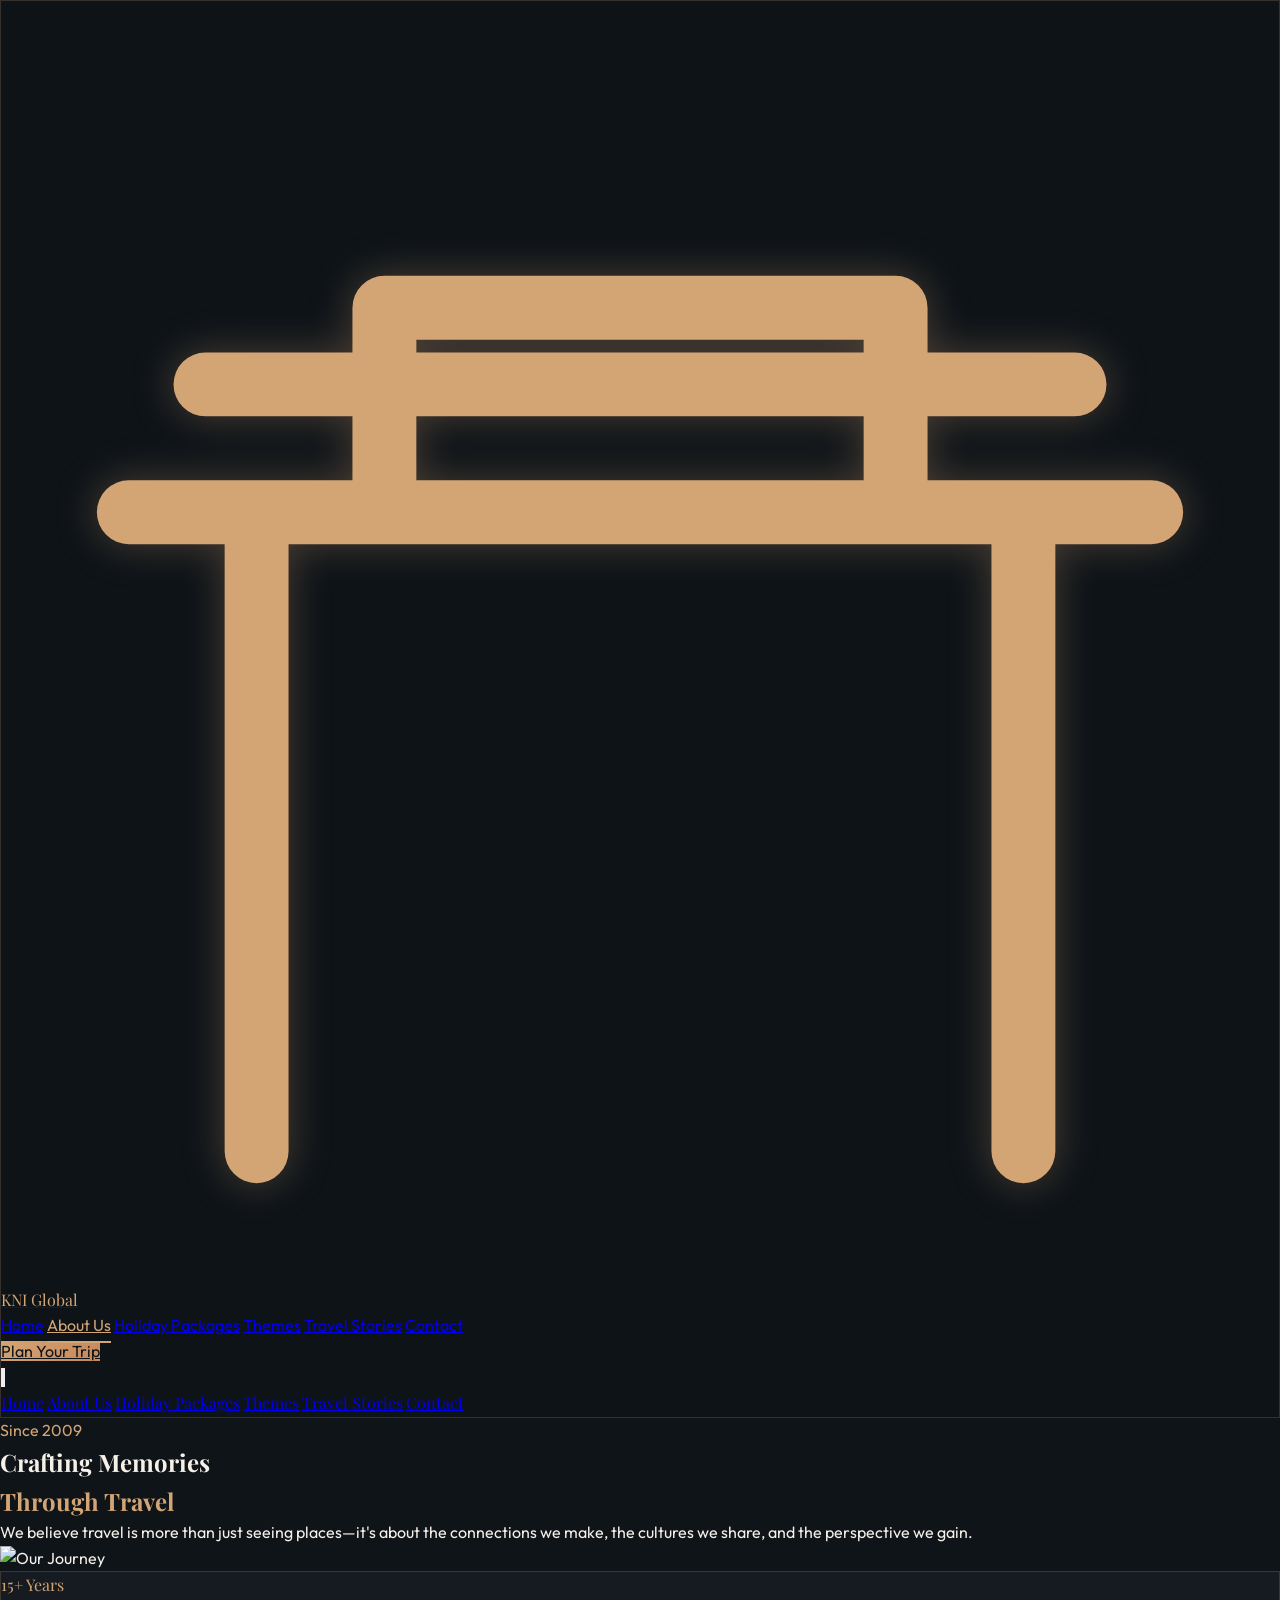
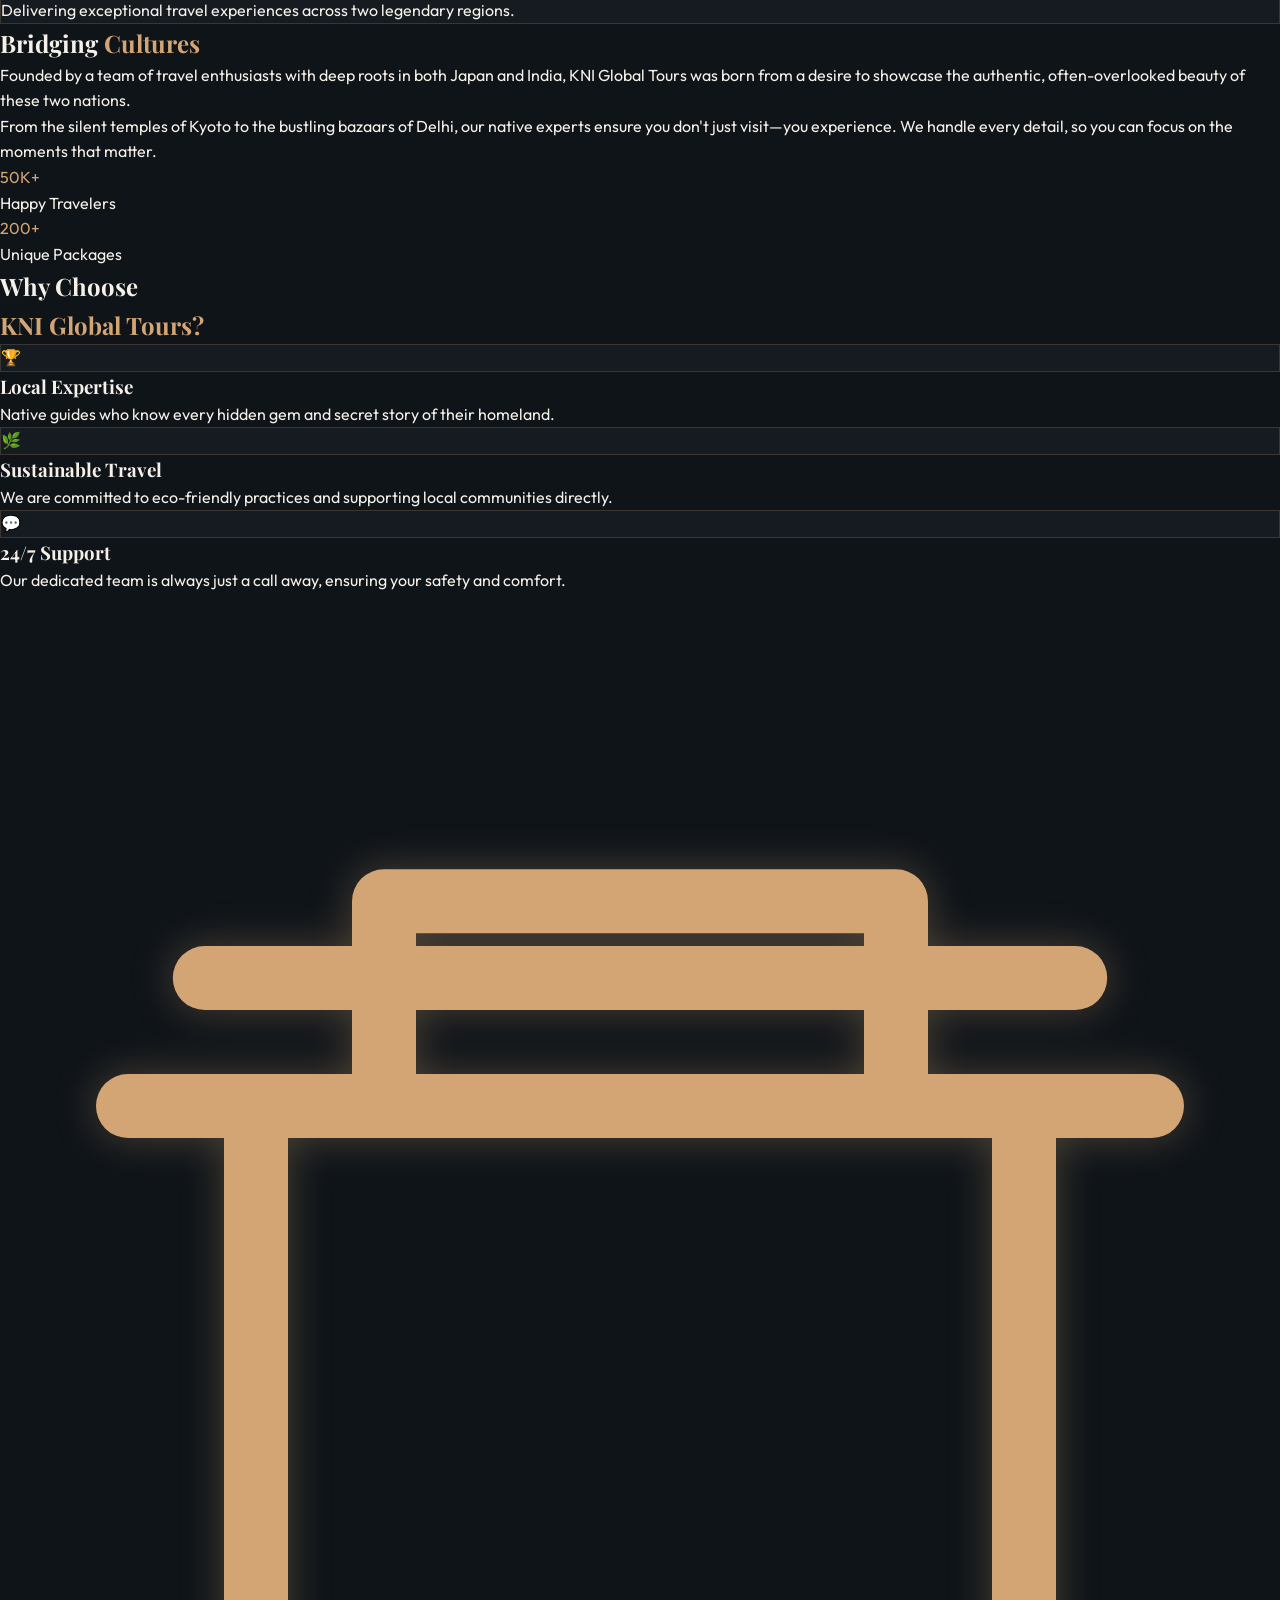
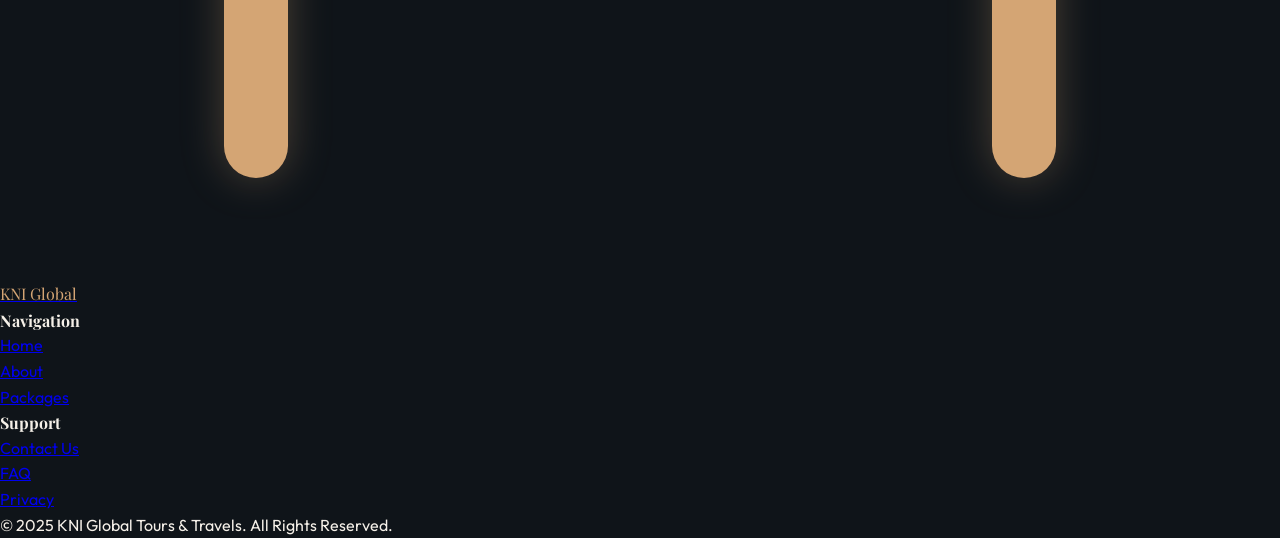
==== about.html @ b529fb2f "feat: Initialize project structure with core HTML pages, common CSS, and theme categories." ====
<!DOCTYPE html>
<html lang="en" class="scroll-smooth">
<head>
    <meta charset="UTF-8">
    <meta name="viewport" content="width=device-width, initial-scale=1.0">
    <title>About Us | Our Story - KNI Global Tours</title>
    <meta name="description" content="Learn about our mission to connect travelers with the extraordinary cultures of Japan and India since 2009.">
    <script src="https://cdn.tailwindcss.com/3.4.17"></script>
    <link rel="preconnect" href="https://fonts.googleapis.com">
    <link rel="preconnect" href="https://fonts.gstatic.com" crossorigin>
    <link href="https://fonts.googleapis.com/css2?family=Playfair+Display:wght@400;500;600;700&family=Outfit:wght@300;400;500;600;700&display=swap" rel="stylesheet">
    <link rel="stylesheet" href="css/common.css">
</head>
<body class="bg-dark text-white overflow-x-hidden">

    <!-- Header (Same as index.html) -->
    <header id="header" class="fixed top-0 left-0 right-0 z-50 transition-all duration-500 glass">
        <div class="max-w-7xl mx-auto px-4 sm:px-6 lg:px-8">
            <div class="flex items-center justify-between h-20 sm:h-24">
                <a href="index.html" class="flex items-center gap-3">
                    <svg class="w-10 h-10 torii-gate" viewBox="0 0 50 50" fill="none">
                        <path d="M10 45V20M40 45V20M5 20H45M8 15H42M15 20V12M35 20V12M15 12H35" stroke="var(--color-primary)" stroke-width="2.5" stroke-linecap="round" />
                    </svg>
                    <div>
                        <span class="font-display text-2xl font-bold tracking-tight text-primary">KNI Global</span>
                    </div>
                </a>
                <nav class="hidden lg:flex items-center gap-10">
                    <a href="index.html" class="nav-link font-medium text-sm tracking-wide">Home</a>
                    <a href="about.html" class="nav-link active font-medium text-sm tracking-wide">About Us</a>
                    <a href="packages.html" class="nav-link font-medium text-sm tracking-wide">Holiday Packages</a>
                    <a href="themes.html" class="nav-link font-medium text-sm tracking-wide">Themes</a>
                    <a href="blogs.html" class="nav-link font-medium text-sm tracking-wide">Travel Stories</a>
                    <a href="contact.html" class="nav-link font-medium text-sm tracking-wide">Contact</a>
                </nav>
                <div class="hidden lg:block">
                    <a href="contact.html" class="px-8 py-3 rounded-full font-bold text-sm transition-all duration-300 hover:scale-105 shadow-lg shadow-primary/20" style="background: linear-gradient(135deg, var(--color-primary), var(--color-secondary)); color: #0f1419;">
                        Plan Your Trip
                    </a>
                </div>
                <button id="mobile-menu-btn" class="lg:hidden p-2 text-primary" onclick="toggleMobileMenu()">
                    <svg class="w-8 h-8" fill="none" stroke="currentColor" viewBox="0 0 24 24"><path id="menu-icon" stroke-linecap="round" stroke-linejoin="round" stroke-width="2" d="M4 6h16M4 12h16M4 18h16" /></svg>
                </button>
            </div>
        </div>
        <!-- Mobile Menu Overlay -->
        <div id="mobile-menu" class="lg:hidden hidden fixed inset-0 top-[80px] z-40 bg-dark/95 backdrop-blur-xl">
            <div class="px-6 py-12 space-y-6 flex flex-col items-center">
                <a href="index.html" class="text-2xl font-display font-semibold hover:text-primary transition-colors">Home</a>
                <a href="about.html" class="text-2xl font-display font-semibold hover:text-primary transition-colors">About Us</a>
                <a href="packages.html" class="text-2xl font-display font-semibold hover:text-primary transition-colors">Holiday Packages</a>
                <a href="themes.html" class="text-2xl font-display font-semibold hover:text-primary transition-colors">Themes</a>
                <a href="blogs.html" class="text-2xl font-display font-semibold hover:text-primary transition-colors">Travel Stories</a>
                <a href="contact.html" class="text-2xl font-display font-semibold hover:text-primary transition-colors">Contact</a>
            </div>
        </div>
    </header>

    <main class="pt-32 pb-24">
        <section class="container mx-auto px-6">
            <div class="text-center mb-24 max-w-4xl mx-auto">
                <span class="text-primary font-bold uppercase tracking-[0.3em] text-xs mb-4 block">Since 2009</span>
                <h1 class="font-display text-5xl md:text-7xl font-bold mb-8 leading-tight">Crafting Memories <br><span class="italic text-primary">Through Travel</span></h1>
                <p class="text-xl md:text-2xl opacity-70 font-light leading-relaxed">
                    We believe travel is more than just seeing places—it's about the connections we make, the cultures we share, and the perspective we gain. 
                </p>
            </div>

            <!-- Story Grid -->
            <div class="grid lg:grid-cols-2 gap-20 items-center mb-32">
                <div class="relative order-2 lg:order-1">
                    <div class="rounded-[40px] overflow-hidden shadow-2xl">
                        <img src="assets/images/japan_alps.png" class="w-full h-[600px] object-cover" alt="Our Journey">
                    </div>
                    <div class="absolute -bottom-10 -right-10 glass p-8 rounded-3xl hidden md:block max-w-xs border border-primary/20 shadow-2xl">
                        <p class="font-display text-2xl font-bold text-primary mb-2">15+ Years</p>
                        <p class="text-sm opacity-60">Delivering exceptional travel experiences across two legendary regions.</p>
                    </div>
                </div>
                <div class="order-1 lg:order-2 space-y-8">
                    <h2 class="font-display text-4xl font-bold">Bridging <span class="text-primary italic">Cultures</span></h2>
                    <p class="text-lg opacity-70 font-light leading-relaxed">
                        Founded by a team of travel enthusiasts with deep roots in both Japan and India, KNI Global Tours was born from a desire to showcase the authentic, often-overlooked beauty of these two nations. 
                    </p>
                    <p class="text-lg opacity-70 font-light leading-relaxed">
                        From the silent temples of Kyoto to the bustling bazaars of Delhi, our native experts ensure you don't just visit—you experience. We handle every detail, so you can focus on the moments that matter.
                    </p>
                    <div class="grid grid-cols-2 gap-8 pt-8 border-t border-white/10">
                        <div>
                            <p class="text-4xl font-bold text-primary mb-2">50K+</p>
                            <p class="text-xs uppercase tracking-widest opacity-40 font-bold">Happy Travelers</p>
                        </div>
                        <div>
                            <p class="text-4xl font-bold text-primary mb-2">200+</p>
                            <p class="text-xs uppercase tracking-widest opacity-40 font-bold">Unique Packages</p>
                        </div>
                    </div>
                </div>
            </div>

            <!-- Values Section -->
            <div class="bg-surface/30 rounded-[60px] p-12 sm:p-24 relative overflow-hidden border border-white/5">
                <div class="absolute top-0 right-0 w-80 h-80 bg-primary/10 rounded-full blur-[100px]"></div>
                
                <h2 class="font-display text-4xl md:text-5xl font-bold text-center mb-20 leading-tight">Why Choose <br><span class="text-primary">KNI Global Tours?</span></h2>
                
                <div class="grid grid-cols-1 md:grid-cols-3 gap-12">
                    <div class="space-y-6 text-center group">
                        <div class="w-20 h-20 glass rounded-3xl mx-auto flex items-center justify-center text-4xl group-hover:bg-primary group-hover:text-dark transition-all duration-500">🏆</div>
                        <h3 class="font-display text-2xl font-bold">Local Expertise</h3>
                        <p class="opacity-60 font-light">Native guides who know every hidden gem and secret story of their homeland.</p>
                    </div>
                    <div class="space-y-6 text-center group">
                        <div class="w-20 h-20 glass rounded-3xl mx-auto flex items-center justify-center text-4xl group-hover:bg-primary group-hover:text-dark transition-all duration-500">🌿</div>
                        <h3 class="font-display text-2xl font-bold">Sustainable Travel</h3>
                        <p class="opacity-60 font-light">We are committed to eco-friendly practices and supporting local communities directly.</p>
                    </div>
                    <div class="space-y-6 text-center group">
                        <div class="w-20 h-20 glass rounded-3xl mx-auto flex items-center justify-center text-4xl group-hover:bg-primary group-hover:text-dark transition-all duration-500">💬</div>
                        <h3 class="font-display text-2xl font-bold">24/7 Support</h3>
                        <p class="opacity-60 font-light">Our dedicated team is always just a call away, ensuring your safety and comfort.</p>
                    </div>
                </div>
            </div>
        </section>
    </main>

    <!-- Footer (Same as index.html) -->
    <footer class="bg-black pt-24 pb-12 border-t border-white/5">
        <div class="container mx-auto px-6">
            <!-- Footer Content -->
            <div class="grid grid-cols-1 md:grid-cols-2 lg:grid-cols-4 gap-16 mb-20 text-center md:text-left">
                <div class="space-y-8 flex flex-col items-center md:items-start">
                    <a href="index.html" class="flex items-center gap-3">
                        <svg class="w-10 h-10 torii-gate" viewBox="0 0 50 50" fill="none"><path d="M10 45V20M40 45V20M5 20H45M8 15H42M15 20V12M35 20V12M15 12H35" stroke="var(--color-primary)" stroke-width="2.5" stroke-linecap="round" /></svg>
                        <span class="font-display text-2xl font-bold text-primary">KNI Global</span>
                    </a>
                </div>
                <div><h4 class="font-display text-xl font-bold mb-8">Navigation</h4><ul class="space-y-4 opacity-50"><li><a href="index.html">Home</a></li><li><a href="about.html">About</a></li><li><a href="packages.html">Packages</a></li></ul></div>
                <div><h4 class="font-display text-xl font-bold mb-8">Support</h4><ul class="space-y-4 opacity-50"><li><a href="contact.html">Contact Us</a></li><li><a href="#">FAQ</a></li><li><a href="#">Privacy</a></li></ul></div>
            </div>
            <p class="text-center opacity-30 text-xs">© 2025 KNI Global Tours & Travels. All Rights Reserved.</p>
        </div>
    </footer>

    <script src="js/common.js"></script>
</body>
</html>
---- css/common.css ----
:root {
  --color-bg: #0f1419;
  --color-surface: #1a1f26;
  --color-text: #f5f0e8;
  --color-primary: #d4a574;
  --color-secondary: #c7875a;
  --color-accent: #ff6b6b;
  --glass-bg: rgba(26, 31, 38, 0.7);
  --glass-border: rgba(212, 165, 116, 0.2);
}

* {
  box-sizing: border-box;
  margin: 0;
  padding: 0;
}

html, body {
  height: 100%;
  scroll-behavior: smooth;
}

body {
  font-family: 'Outfit', sans-serif;
  background: var(--color-bg);
  color: var(--color-text);
  line-height: 1.6;
  overflow-x: hidden;
}

.font-display {
  font-family: 'Playfair Display', serif;
}

/* Custom scrollbar */
::-webkit-scrollbar {
  width: 8px;
}

::-webkit-scrollbar-track {
  background: var(--color-bg);
}

::-webkit-scrollbar-thumb {
  background: var(--color-primary);
  border-radius: 4px;
}

/* Animations */
@keyframes fadeInUp {
  from {
    opacity: 0;
    transform: translateY(30px);
  }
  to {
    opacity: 1;
    transform: translateY(0);
  }
}

@keyframes float {
  0%, 100% {
    transform: translateY(0);
  }
  50% {
    transform: translateY(-10px);
  }
}

@keyframes shimmer {
  0% {
    background-position: -200% 0;
  }
  100% {
    background-position: 200% 0;
  }
}

@keyframes pulse-glow {
  0%, 100% {
    box-shadow: 0 0 20px rgba(212, 165, 116, 0.3);
  }
  50% {
    box-shadow: 0 0 40px rgba(212, 165, 116, 0.6);
  }
}

.animate-fade-in-up {
  animation: fadeInUp 0.8s ease-out forwards;
}

.animate-float {
  animation: float 3s ease-in-out infinite;
}

.animate-delay-100 { animation-delay: 0.1s; }
.animate-delay-200 { animation-delay: 0.2s; }
.animate-delay-300 { animation-delay: 0.3s; }
.animate-delay-400 { animation-delay: 0.4s; }
.animate-delay-500 { animation-delay: 0.5s; }

.shimmer-text {
  background: linear-gradient(90deg, var(--color-primary) 0%, #fff 50%, var(--color-primary) 100%);
  background-size: 200% auto;
  -webkit-background-clip: text;
  -webkit-text-fill-color: transparent;
  animation: shimmer 3s linear infinite;
}

/* Glassmorphism */
.glass {
  background: var(--glass-bg);
  backdrop-filter: blur(10px);
  -webkit-backdrop-filter: blur(10px);
  border: 1px solid var(--glass-border);
}

/* Hero background pattern */
.hero-pattern {
  position: relative;
  background-image: 
    radial-gradient(circle at 20% 50%, rgba(212, 165, 116, 0.1) 0%, transparent 50%),
    radial-gradient(circle at 80% 20%, rgba(199, 135, 90, 0.1) 0%, transparent 50%),
    radial-gradient(circle at 40% 80%, rgba(212, 165, 116, 0.05) 0%, transparent 50%);
}

/* Card hover effects */
.card-hover {
  transition: all 0.4s cubic-bezier(0.175, 0.885, 0.32, 1.275);
}

.card-hover:hover {
  transform: translateY(-8px) scale(1.02);
  box-shadow: 0 20px 40px rgba(0, 0, 0, 0.4);
}

/* Gradient borders */
.gradient-border {
  position: relative;
}

.gradient-border::before {
  content: '';
  position: absolute;
  inset: 0;
  border-radius: inherit;
  padding: 1px;
  background: linear-gradient(135deg, var(--color-primary), var(--color-secondary), var(--color-primary));
  -webkit-mask: linear-gradient(#fff 0 0) content-box, linear-gradient(#fff 0 0);
  mask: linear-gradient(#fff 0 0) content-box, linear-gradient(#fff 0 0);
  -webkit-mask-composite: xor;
  mask-composite: exclude;
}

/* Navigation styles */
.nav-link {
  position: relative;
  padding: 0.5rem 0;
  transition: color 0.3s ease;
}

.nav-link::after {
  content: '';
  position: absolute;
  bottom: 0;
  left: 0;
  width: 0;
  height: 2px;
  background: var(--color-primary);
  transition: width 0.3s ease;
}

.nav-link:hover::after {
  width: 100%;
}

.nav-link.active {
  color: var(--color-primary);
}

.nav-link.active::after {
  width: 100%;
}

/* Search input styles */
.search-input {
  background: rgba(255, 255, 255, 0.05);
  border: 1px solid rgba(212, 165, 116, 0.2);
  transition: all 0.3s ease;
  color: var(--color-text);
}

.search-input:focus {
  background: rgba(255, 255, 255, 0.08);
  border-color: var(--color-primary);
  outline: none;
  box-shadow: 0 0 0 2px rgba(212, 165, 116, 0.2);
}

/* Hide scrollbar for mobile menu */
.hide-scrollbar {
  -ms-overflow-style: none;
  scrollbar-width: none;
}

.hide-scrollbar::-webkit-scrollbar {
  display: none;
}

/* Torii gate SVG animation */
.torii-gate {
  filter: drop-shadow(0 0 20px rgba(212, 165, 116, 0.3));
  transition: filter 0.3s ease;
}

.torii-gate:hover {
  filter: drop-shadow(0 0 30px rgba(212, 165, 116, 0.5));
}

/* Image styling */
.img-overlay {
  position: absolute;
  inset: 0;
  background: linear-gradient(to top, rgba(15, 20, 25, 0.8), transparent);
}

/* Utility classes */
.text-primary { color: var(--color-primary); }
.bg-surface { background-color: var(--color-surface); }
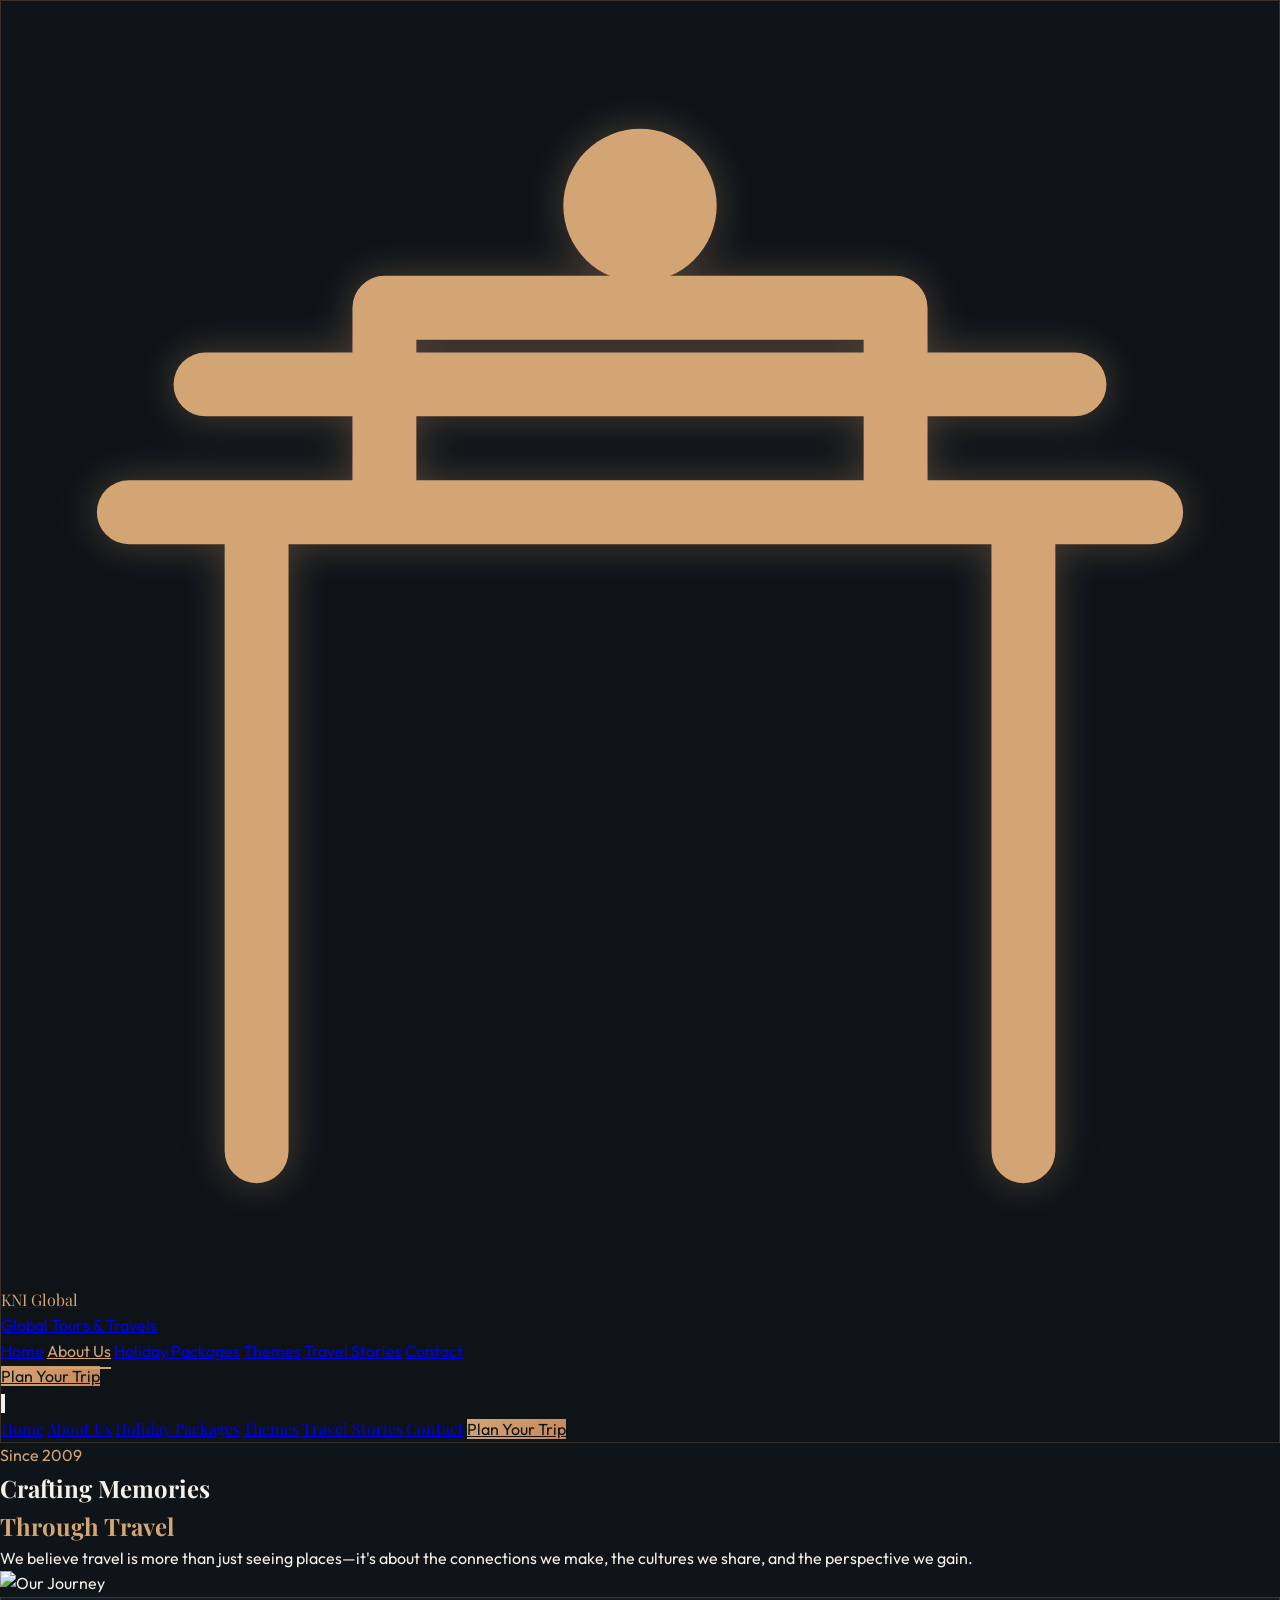
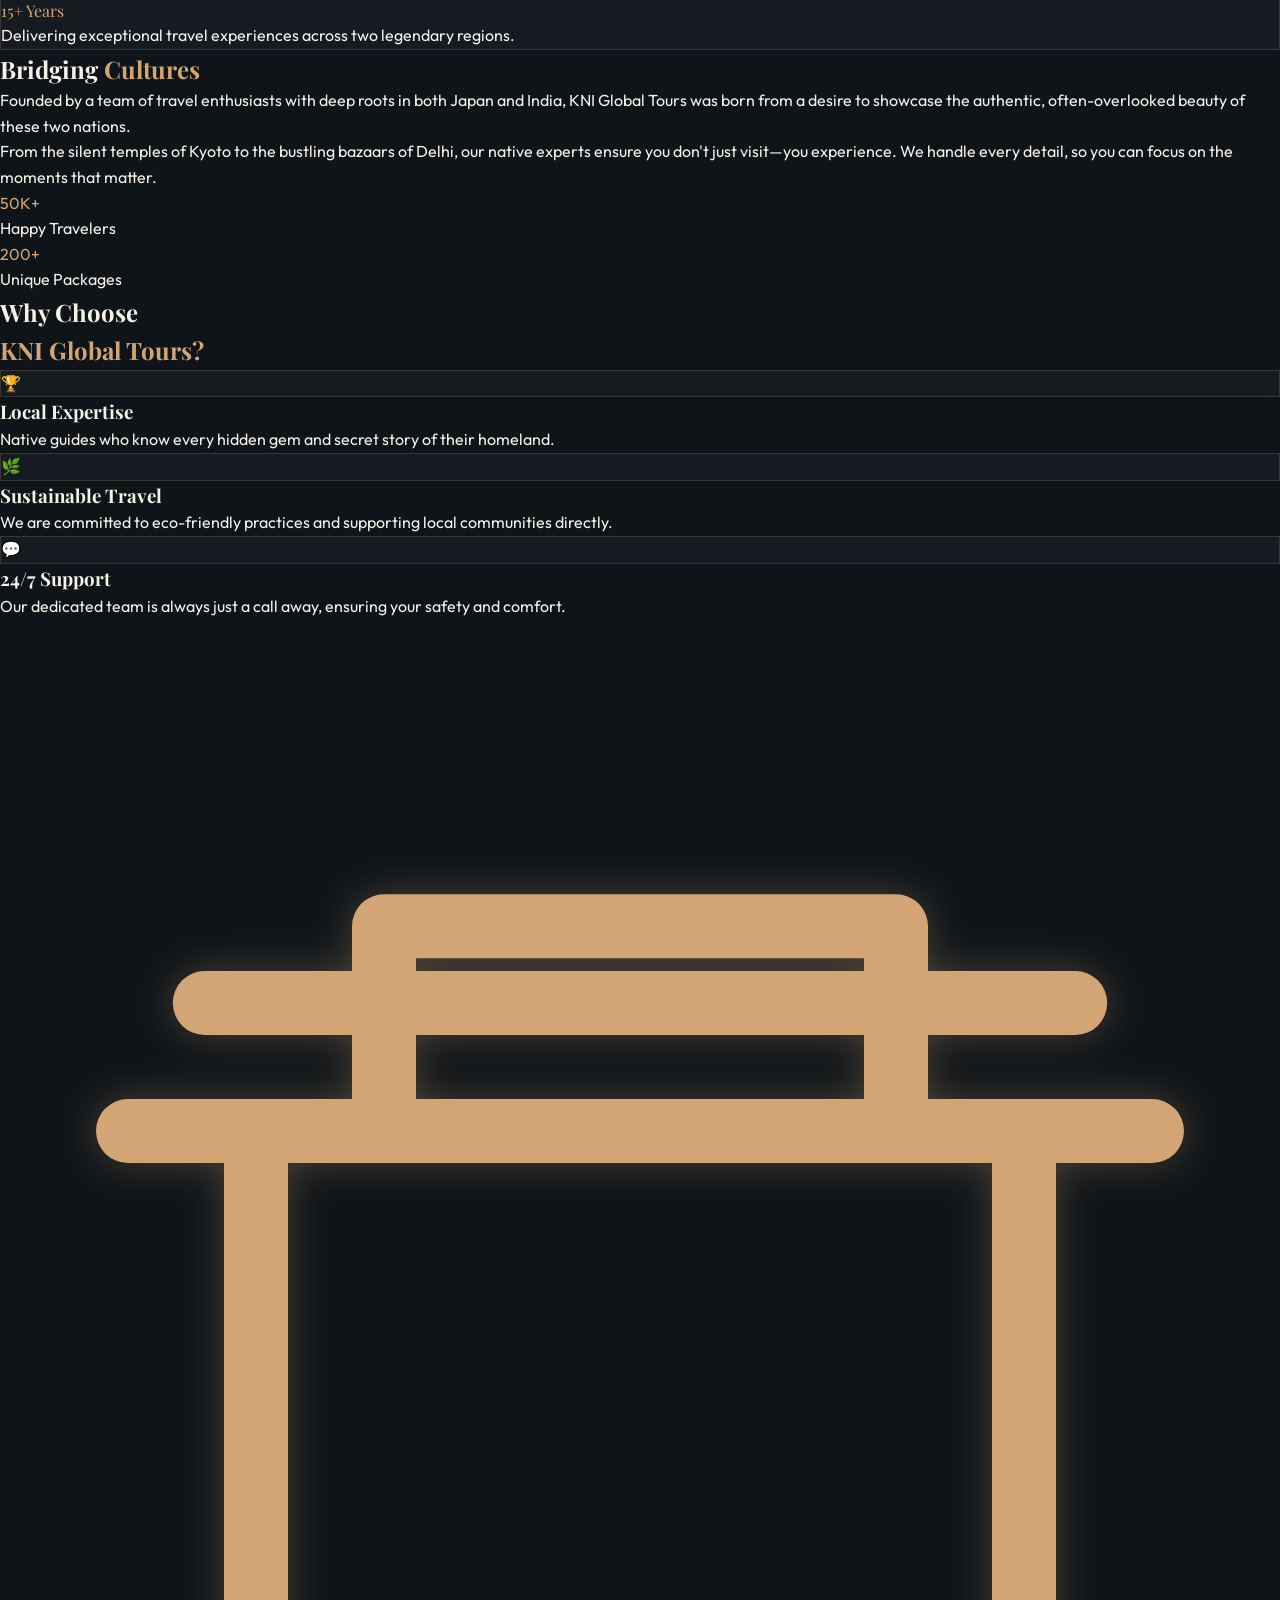
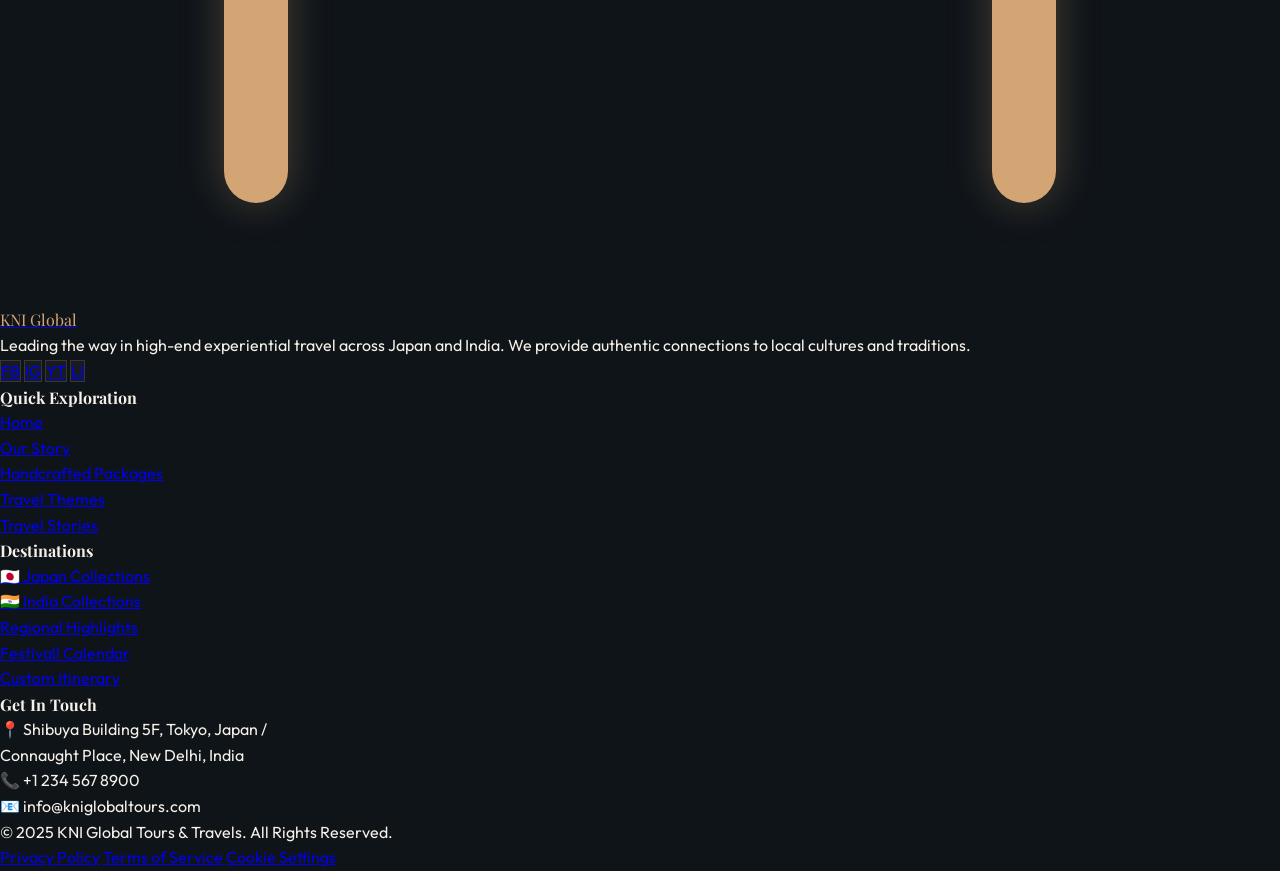
==== commit 2bfc3a41: "feat: Redesign global header and footer components and introduce common JavaScript for site-wide fun" ====
--- a/about.html
+++ b/about.html
@@ -14,17 +14,23 @@
 <body class="bg-dark text-white overflow-x-hidden">
 
     <!-- Header (Same as index.html) -->
+    <!-- Header -->
     <header id="header" class="fixed top-0 left-0 right-0 z-50 transition-all duration-500 glass">
         <div class="max-w-7xl mx-auto px-4 sm:px-6 lg:px-8">
             <div class="flex items-center justify-between h-20 sm:h-24">
-                <a href="index.html" class="flex items-center gap-3">
-                    <svg class="w-10 h-10 torii-gate" viewBox="0 0 50 50" fill="none">
+                <!-- Logo -->
+                <a href="index.html" class="flex items-center gap-3 group">
+                    <svg class="w-10 h-10 sm:w-12 sm:h-12 torii-gate" viewBox="0 0 50 50" fill="none">
                         <path d="M10 45V20M40 45V20M5 20H45M8 15H42M15 20V12M35 20V12M15 12H35" stroke="var(--color-primary)" stroke-width="2.5" stroke-linecap="round" />
+                        <circle cx="25" cy="8" r="3" fill="var(--color-primary)" />
                     </svg>
                     <div>
-                        <span class="font-display text-2xl font-bold tracking-tight text-primary">KNI Global</span>
+                        <span class="font-display text-2xl sm:text-3xl font-bold tracking-tight text-primary">KNI Global</span>
+                        <p class="text-[10px] uppercase tracking-[0.2em] opacity-60 font-medium">Global Tours & Travels</p>
                     </div>
                 </a>
+
+                <!-- Desktop Navigation -->
                 <nav class="hidden lg:flex items-center gap-10">
                     <a href="index.html" class="nav-link font-medium text-sm tracking-wide">Home</a>
                     <a href="about.html" class="nav-link active font-medium text-sm tracking-wide">About Us</a>
@@ -33,16 +39,23 @@
                     <a href="blogs.html" class="nav-link font-medium text-sm tracking-wide">Travel Stories</a>
                     <a href="contact.html" class="nav-link font-medium text-sm tracking-wide">Contact</a>
                 </nav>
+
+                <!-- CTA Button -->
                 <div class="hidden lg:block">
                     <a href="contact.html" class="px-8 py-3 rounded-full font-bold text-sm transition-all duration-300 hover:scale-105 shadow-lg shadow-primary/20" style="background: linear-gradient(135deg, var(--color-primary), var(--color-secondary)); color: #0f1419;">
                         Plan Your Trip
                     </a>
                 </div>
+
+                <!-- Mobile Menu Button -->
                 <button id="mobile-menu-btn" class="lg:hidden p-2 text-primary" onclick="toggleMobileMenu()">
-                    <svg class="w-8 h-8" fill="none" stroke="currentColor" viewBox="0 0 24 24"><path id="menu-icon" stroke-linecap="round" stroke-linejoin="round" stroke-width="2" d="M4 6h16M4 12h16M4 18h16" /></svg>
+                    <svg class="w-8 h-8" fill="none" stroke="currentColor" viewBox="0 0 24 24">
+                        <path id="menu-icon" stroke-linecap="round" stroke-linejoin="round" stroke-width="2" d="M4 6h16M4 12h16M4 18h16" />
+                    </svg>
                 </button>
             </div>
         </div>
+
         <!-- Mobile Menu Overlay -->
         <div id="mobile-menu" class="lg:hidden hidden fixed inset-0 top-[80px] z-40 bg-dark/95 backdrop-blur-xl">
             <div class="px-6 py-12 space-y-6 flex flex-col items-center">
@@ -52,6 +65,9 @@
                 <a href="themes.html" class="text-2xl font-display font-semibold hover:text-primary transition-colors">Themes</a>
                 <a href="blogs.html" class="text-2xl font-display font-semibold hover:text-primary transition-colors">Travel Stories</a>
                 <a href="contact.html" class="text-2xl font-display font-semibold hover:text-primary transition-colors">Contact</a>
+                <a href="contact.html" class="w-full mt-6 py-4 rounded-full font-bold text-center text-lg" style="background: linear-gradient(135deg, var(--color-primary), var(--color-secondary)); color: #0f1419;">
+                    Plan Your Trip
+                </a>
             </div>
         </div>
     </header>
@@ -125,21 +141,77 @@
         </section>
     </main>
 
-    <!-- Footer (Same as index.html) -->
+    <!-- Footer -->
     <footer class="bg-black pt-24 pb-12 border-t border-white/5">
         <div class="container mx-auto px-6">
-            <!-- Footer Content -->
-            <div class="grid grid-cols-1 md:grid-cols-2 lg:grid-cols-4 gap-16 mb-20 text-center md:text-left">
-                <div class="space-y-8 flex flex-col items-center md:items-start">
+            <div class="grid grid-cols-1 md:grid-cols-2 lg:grid-cols-4 gap-16 mb-20">
+                <div class="space-y-8">
                     <a href="index.html" class="flex items-center gap-3">
-                        <svg class="w-10 h-10 torii-gate" viewBox="0 0 50 50" fill="none"><path d="M10 45V20M40 45V20M5 20H45M8 15H42M15 20V12M35 20V12M15 12H35" stroke="var(--color-primary)" stroke-width="2.5" stroke-linecap="round" /></svg>
+                        <svg class="w-10 h-10 torii-gate" viewBox="0 0 50 50" fill="none">
+                            <path d="M10 45V20M40 45V20M5 20H45M8 15H42M15 20V12M35 20V12M15 12H35" stroke="var(--color-primary)" stroke-width="2.5" stroke-linecap="round" />
+                        </svg>
                         <span class="font-display text-2xl font-bold text-primary">KNI Global</span>
                     </a>
-                </div>
-                <div><h4 class="font-display text-xl font-bold mb-8">Navigation</h4><ul class="space-y-4 opacity-50"><li><a href="index.html">Home</a></li><li><a href="about.html">About</a></li><li><a href="packages.html">Packages</a></li></ul></div>
-                <div><h4 class="font-display text-xl font-bold mb-8">Support</h4><ul class="space-y-4 opacity-50"><li><a href="contact.html">Contact Us</a></li><li><a href="#">FAQ</a></li><li><a href="#">Privacy</a></li></ul></div>
-            </div>
-            <p class="text-center opacity-30 text-xs">© 2025 KNI Global Tours & Travels. All Rights Reserved.</p>
+                    <p class="opacity-50 text-base font-light leading-relaxed">
+                        Leading the way in high-end experiential travel across Japan and India. We provide authentic connections to local cultures and traditions.
+                    </p>
+                    <div class="flex gap-4">
+                        <a href="#" class="w-12 h-12 glass rounded-2xl flex items-center justify-center hover:bg-primary hover:text-dark transition-all">FB</a>
+                        <a href="#" class="w-12 h-12 glass rounded-2xl flex items-center justify-center hover:bg-primary hover:text-dark transition-all">IG</a>
+                        <a href="#" class="w-12 h-12 glass rounded-2xl flex items-center justify-center hover:bg-primary hover:text-dark transition-all">YT</a>
+                        <a href="#" class="w-12 h-12 glass rounded-2xl flex items-center justify-center hover:bg-primary hover:text-dark transition-all">LI</a>
+                    </div>
+                </div>
+
+                <div>
+                    <h4 class="font-display text-xl font-bold mb-8 tracking-wide">Quick Exploration</h4>
+                    <ul class="space-y-4">
+                        <li><a href="index.html" class="opacity-50 hover:opacity-100 hover:text-primary transition-all">Home</a></li>
+                        <li><a href="about.html" class="opacity-50 hover:opacity-100 hover:text-primary transition-all">Our Story</a></li>
+                        <li><a href="packages.html" class="opacity-50 hover:opacity-100 hover:text-primary transition-all">Handcrafted Packages</a></li>
+                        <li><a href="themes.html" class="opacity-50 hover:opacity-100 hover:text-primary transition-all">Travel Themes</a></li>
+                        <li><a href="blogs.html" class="opacity-50 hover:opacity-100 hover:text-primary transition-all">Travel Stories</a></li>
+                    </ul>
+                </div>
+
+                <div>
+                    <h4 class="font-display text-xl font-bold mb-8 tracking-wide">Destinations</h4>
+                    <ul class="space-y-4">
+                        <li><a href="packages.html?dest=japan" class="opacity-50 hover:opacity-100 hover:text-primary transition-all">🇯🇵 Japan Collections</a></li>
+                        <li><a href="packages.html?dest=india" class="opacity-50 hover:opacity-100 hover:text-primary transition-all">🇮🇳 India Collections</a></li>
+                        <li><a href="#" class="opacity-50 hover:opacity-100 hover:text-primary transition-all">Regional Highlights</a></li>
+                        <li><a href="#" class="opacity-50 hover:opacity-100 hover:text-primary transition-all">Festivall Calendar</a></li>
+                        <li><a href="#" class="opacity-50 hover:opacity-100 hover:text-primary transition-all">Custom Itinerary</a></li>
+                    </ul>
+                </div>
+
+                <div>
+                    <h4 class="font-display text-xl font-bold mb-8 tracking-wide">Get In Touch</h4>
+                    <ul class="space-y-6">
+                        <li class="flex items-start gap-4">
+                            <span class="text-primary mt-1">📍</span>
+                            <span class="opacity-50 text-sm">Shibuya Building 5F, Tokyo, Japan / <br>Connaught Place, New Delhi, India</span>
+                        </li>
+                        <li class="flex items-center gap-4">
+                            <span class="text-primary">📞</span>
+                            <span class="opacity-50 text-sm">+1 234 567 8900</span>
+                        </li>
+                        <li class="flex items-center gap-4">
+                            <span class="text-primary">📧</span>
+                            <span class="opacity-50 text-sm uppercase tracking-wider">info@kniglobaltours.com</span>
+                        </li>
+                    </ul>
+                </div>
+            </div>
+
+            <div class="pt-12 border-t border-white/5 flex flex-col md:flex-row justify-between items-center gap-8 opacity-40 text-[10px] uppercase tracking-[0.2em]">
+                <p>&copy; 2025 KNI Global Tours & Travels. All Rights Reserved.</p>
+                <div class="flex gap-10">
+                    <a href="#" class="hover:text-primary transition-all">Privacy Policy</a>
+                    <a href="#" class="hover:text-primary transition-all">Terms of Service</a>
+                    <a href="#" class="hover:text-primary transition-all">Cookie Settings</a>
+                </div>
+            </div>
         </div>
     </footer>
 
